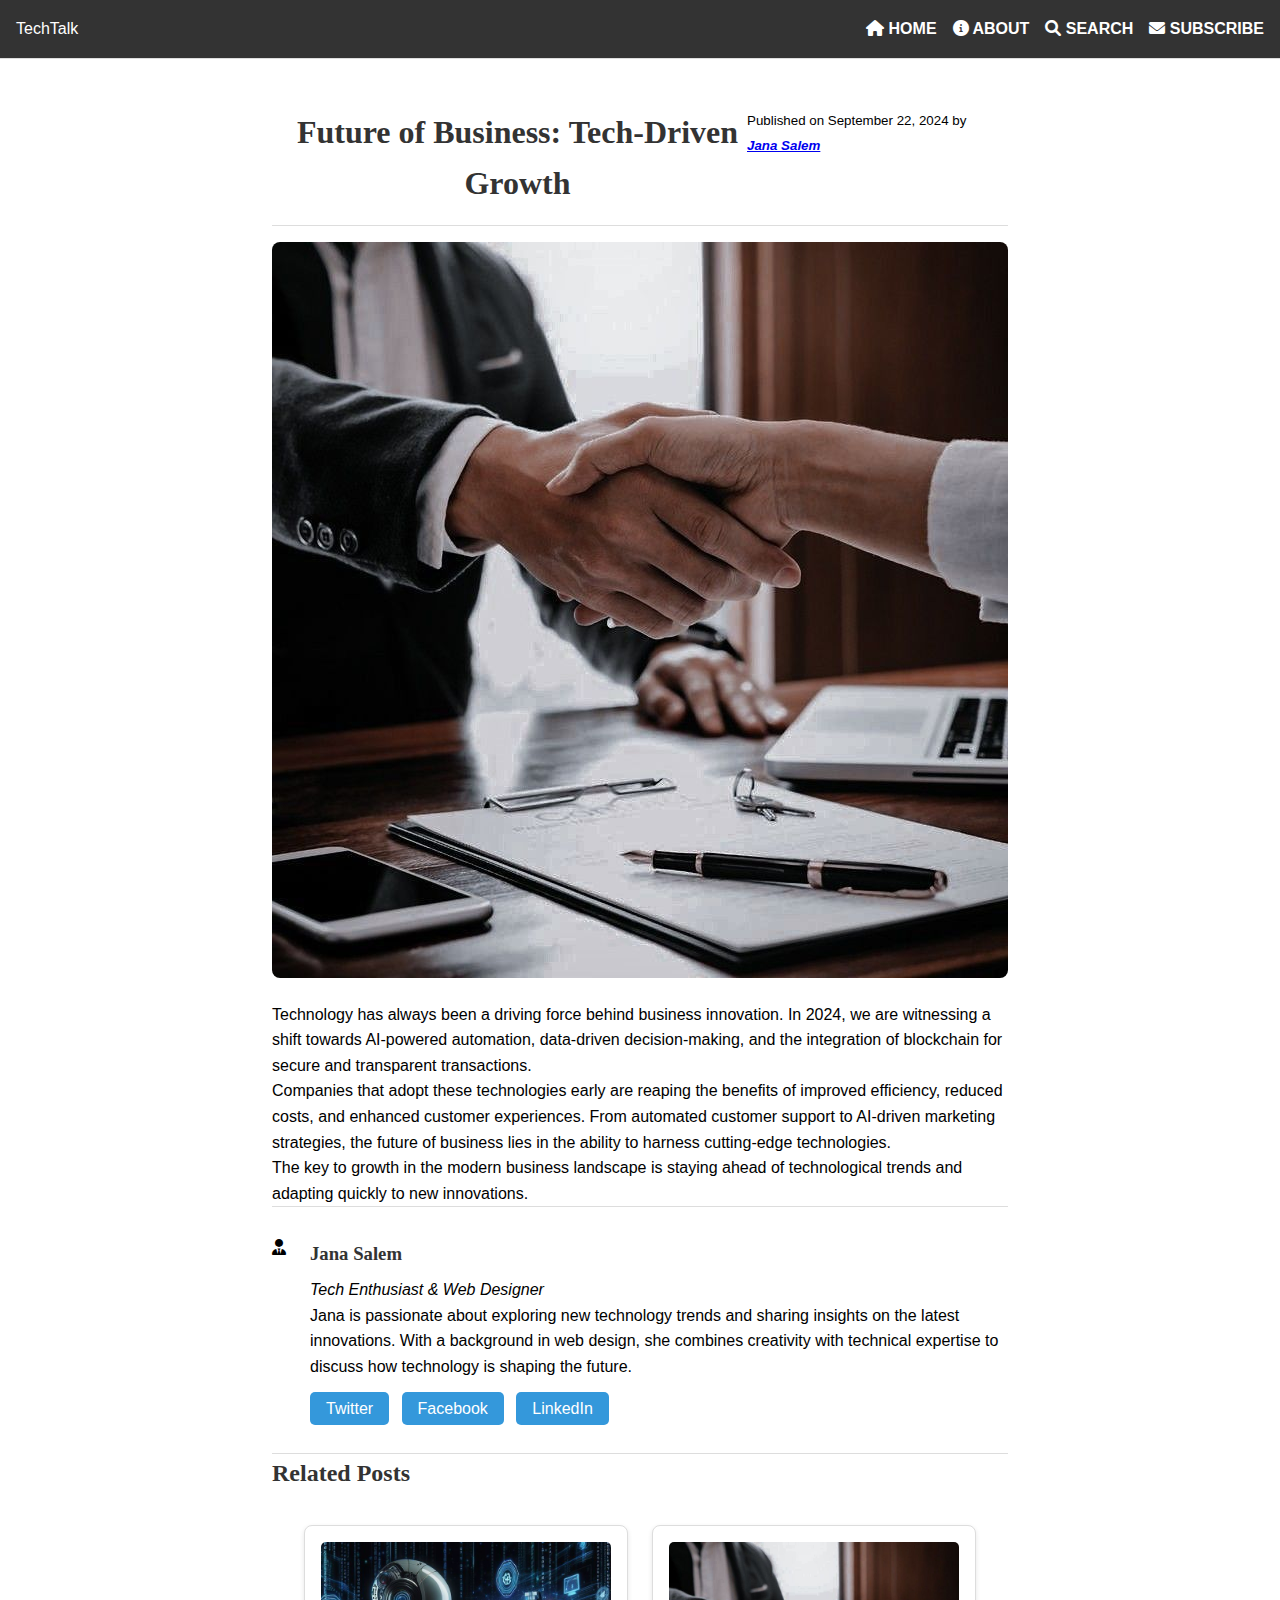
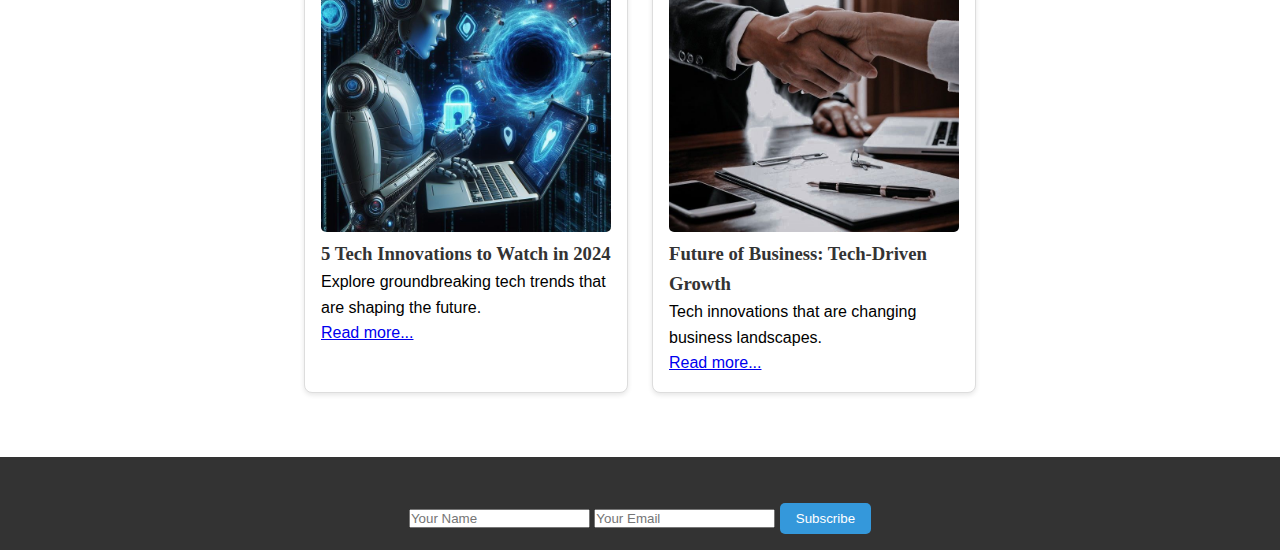
==== My_blog_project/post-business.html @ 97d01d9f "Create personal blog website with responsive design" ====
<!DOCTYPE html>
<html lang="en">
<head>
    <meta charset="UTF-8">
    <meta name="viewport" content="width=device-width, initial-scale=1.0">
    <title>Future of Business: Tech-Driven Growth</title>
    <link rel="stylesheet" href="assets/css/style.css">
    <link rel="stylesheet" href="assets/css/typography.css">
    <link rel="stylesheet" href="assets/css/layout.css">
    <link rel="stylesheet" href="assets/css/components.css">
     <!-- Font Awesome for Icons -->
     <link rel="stylesheet" href="https://cdnjs.cloudflare.com/ajax/libs/font-awesome/6.0.0-beta3/css/all.min.css">
</head>
<body>
    <!-- Navbar -->
    <header class="navbar">
        <div class="logo">TechTalk</div>
        <nav>
            <ul>
                <li><a href="#"><i class="fas fa-home"></i> Home</a></li>
                <li><a href="#"><i class="fas fa-info-circle"></i> About</a></li>
                <li><a href="#"><i class="fas fa-search"></i> Search</a></li>
                <li><a href="#"><i class="fas fa-envelope"></i> Subscribe</a></li>
            </ul>
        </nav>
    </header>

    <!-- Blog Post -->
    <article class="blog-post">
        <header>
            <h1>Future of Business: Tech-Driven Growth</h1>
            <p><small>Published on September 22, 2024 by <a href="#">Jana Salem</a></small></p>
        </header>

        <section class="post-content">
            <img src="assets/images/Elevate your lifestyle.jpeg" alt="Future of Business">
            <p>Technology has always been a driving force behind business innovation. In 2024, we are witnessing a shift towards AI-powered automation, data-driven decision-making, and the integration of blockchain for secure and transparent transactions.</p>

            <p>Companies that adopt these technologies early are reaping the benefits of improved efficiency, reduced costs, and enhanced customer experiences. From automated customer support to AI-driven marketing strategies, the future of business lies in the ability to harness cutting-edge technologies.</p>

            <p>The key to growth in the modern business landscape is staying ahead of technological trends and adapting quickly to new innovations.</p>
        </section>

        <!-- Author Info Section -->
        <section class="author-info">
            <i class="fa-solid fa-user-tie"></i> 
            <div class="author-details">
                <h3>Jana Salem</h3>
                <p><em>Tech Enthusiast & Web Designer</em></p>
                <p>Jana is passionate about exploring new technology trends and sharing insights on the latest innovations. With a background in web design, she combines creativity with technical expertise to discuss how technology is shaping the future.</p>
                <div class="social-links">
                    <a href="https://twitter.com" class="btn-social">Twitter</a>
                    <a href="https://facebook.com" class="btn-social">Facebook</a>
                    <a href="https://linkedin.com" class="btn-social">LinkedIn</a>
                </div>
            </div>
        </section>
        <!-- Related Articles Section -->
    <section class="related-articles">
        <h2>Related Posts</h2>
        <div class="blog-grid">
                <article class="blog-card">
                    <img src="assets/images/inteligencia artificial.jpeg" alt="Tech Innovations">
                    <h3>5 Tech Innovations to Watch in 2024</h3>
                    <p>Explore groundbreaking tech trends that are shaping the future.</p>
                    <a href="post-tech.html">Read more...</a>
                </article>
            <article class="blog-card">
                <img src="assets/images/Elevate your lifestyle.jpeg" alt="Smart Cities">
                <h3>Future of Business: Tech-Driven Growth</h3>
                <p>Tech innovations that are changing business landscapes.</p>
                <a href="post-business.html">Read more...</a>
            </article>
        </div>
    </section>
    </article>

    <!-- Footer -->
    <footer class="footer">
        <h3>Subscribe to Our Blog</h3>
        <form action="#">
            <input type="text" name="name" placeholder="Your Name">
            <input type="email" name="email" placeholder="Your Email">
            <button type="submit">Subscribe</button>
        </form>
    </footer>
</body>
</html>
---- My_blog_project/assets/css/style.css ----
/* General styling */
* {
    margin: 0;
    padding: 0;
    box-sizing: border-box;
}

body {
    font-family: Arial, sans-serif;
    line-height: 1.6;
}

header {
    display: flex;
    justify-content: space-between;
    padding: 1rem;
    border-bottom: 1px solid #ddd;
}

nav a {
    color: #000;
    text-decoration: none;
    font-weight: bold;
}

h1 {
    text-align: center;
}

main {
    max-width: 1200px;
    margin: 2rem auto;
    padding: 1rem;
}

.blog-cards {
    display: flex;
    flex-wrap: wrap;
    justify-content: space-between;
    gap: 1rem;
}

.blog-card {
    flex: 1 1 calc(50% - 1rem);
    border: 1px solid #ddd;
    padding: 1rem;
    background-color: #fff;
}

.blog-card h2 {
    margin-bottom: 0.5rem;
}

.blog-category {
    color: #007bff;
    font-weight: bold;
}

footer {
    padding: 2rem 0;
    text-align: center;
    background-color: #f8f9fa;
}

footer a {
    color: #007bff;
}

/* Responsive design */
@media (max-width: 768px) {
    .blog-card {
        flex: 1 1 100%;
    }
}
---- My_blog_project/assets/css/typography.css ----
/* Typography styles */
h1, h2, h3 {
    font-family: 'Georgia', serif;
    color: #333;
}

p {
    font-size: 16px;
    line-height: 1.6;
}

p a {
    font-weight: bold;
    font-style: italic;
    text-decoration: underline;
}
---- My_blog_project/assets/css/layout.css ----
/* Layout using Flexbox and CSS Grid */
.navbar {
    display: flex;
    justify-content: space-between;
    align-items: center;
    background-color: #333;
    color: white;
    padding: 1rem;
}

.navbar ul {
    list-style: none;
    display: flex;
    gap: 1rem;
}

.navbar a {
    color: white;
    text-transform: uppercase;
}

.blog-grid {
    display: grid;
    grid-template-columns: repeat(auto-fit, minmax(300px, 1fr));
    gap: 1.5rem;
    padding: 2rem;
}

.footer {
    background-color: #333;
    color: white;
    text-align: center;
    padding: 1rem;
}
.blog-post {
    padding: 2rem;
    max-width: 800px;
    margin: 0 auto;
}

.post-content img {
    width: 100%;
    height: auto;
    border-radius: 8px;
    margin: 1rem 0;
}

.author-info {
    display: flex;
    gap: 1.5rem;
    padding: 2rem 0;
    border-top: 1px solid #ddd;
    border-bottom: 1px solid #ddd;
}

.author-info .avatar {
    width: 100px;
    height: 100px;
    border-radius: 50%;
}

.author-details h3 {
    margin-bottom: 0.5rem;
}

.social-links {
    margin-top: 1rem;
}

.social-links .btn-social {
    background-color: #3498db;
    color: white;
    padding: 0.5rem 1rem;
    margin-right: 0.5rem;
    border-radius: 5px;
    text-decoration: none;
}

.social-links .btn-social:hover {
    background-color: #2980b9;
}
---- My_blog_project/assets/css/components.css ----
/* Components like buttons, blog cards, etc. */
.blog-card {
    background-color: white;
    padding: 1rem;
    border-radius: 8px;
    box-shadow: 0 2px 5px rgba(0,0,0,0.1);
}

.blog-card img {
    width: 100%;
    height: auto;
    border-radius: 5px;
}

button {
    background-color: #3498db;
    color: white;
    padding: 0.5rem 1rem;
    border: none;
    border-radius: 5px;
    cursor: pointer;
}

button:hover {
    background-color: #2980b9;
}
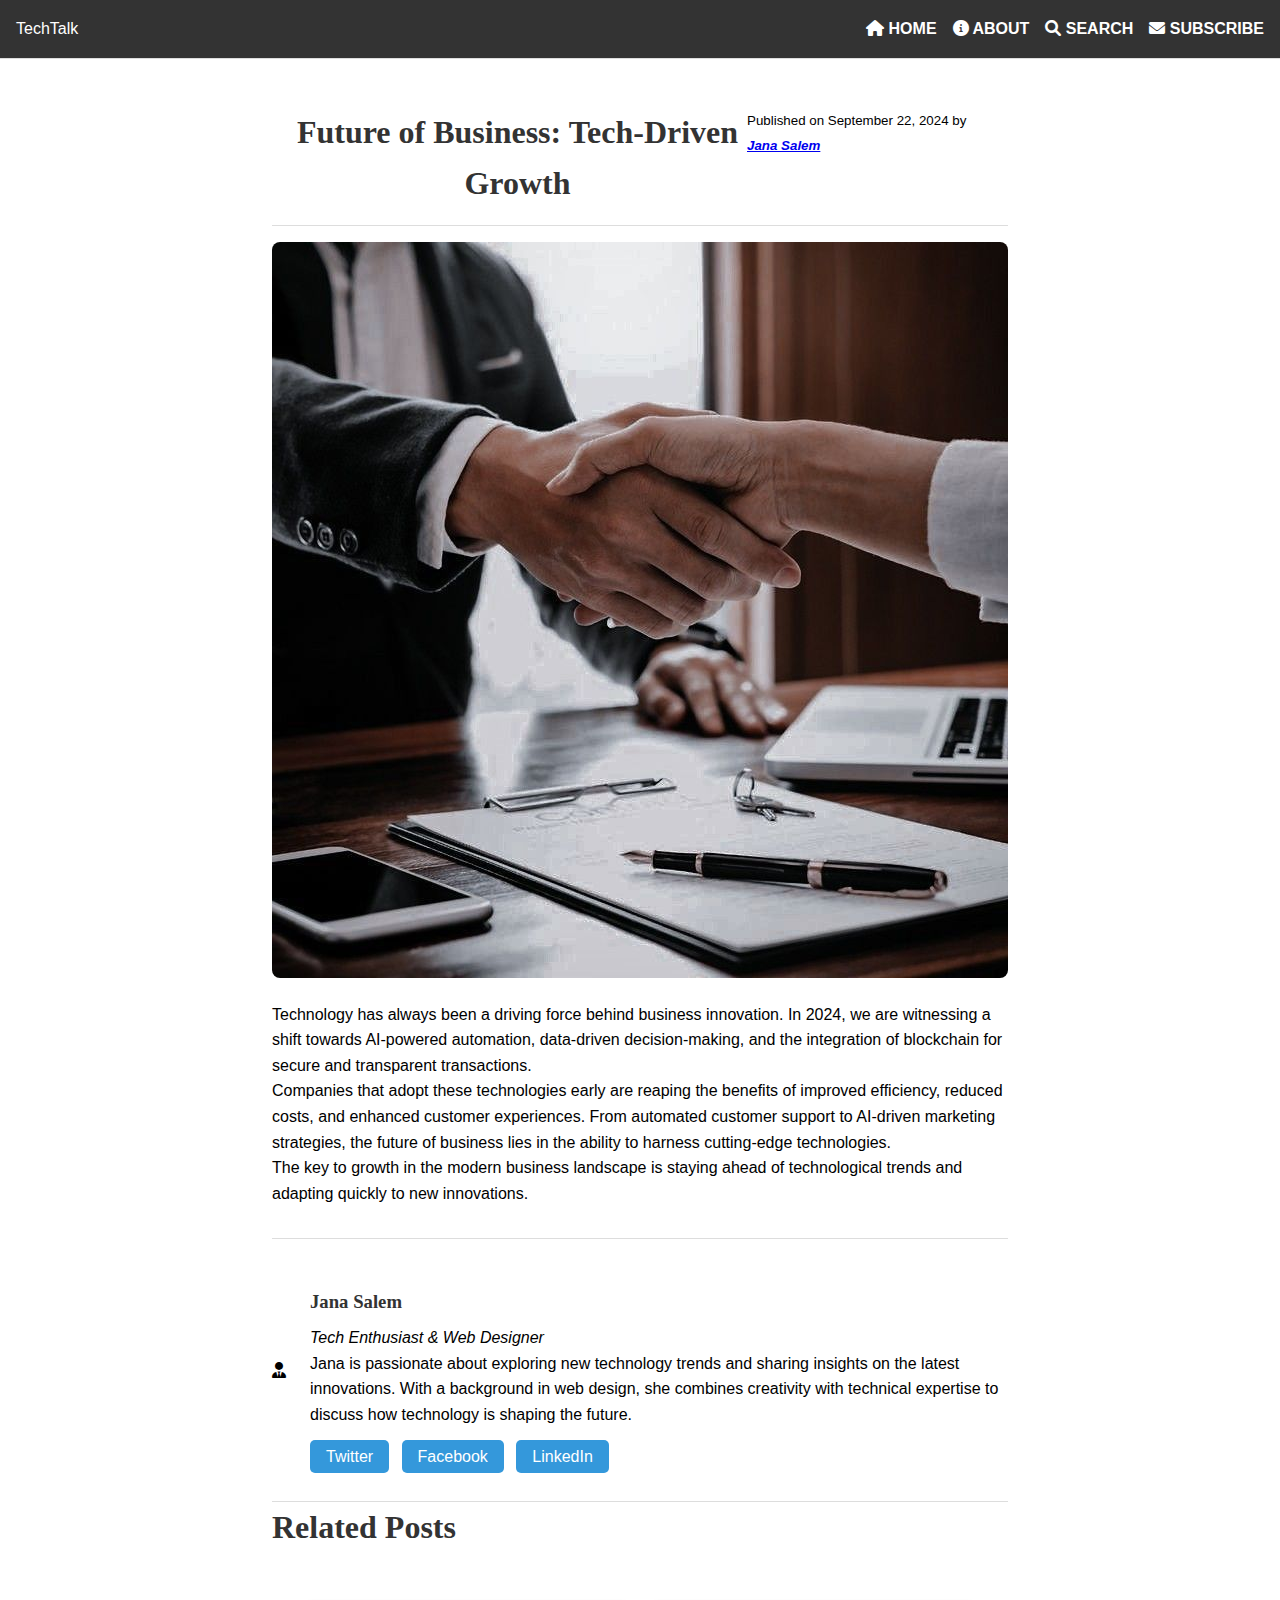
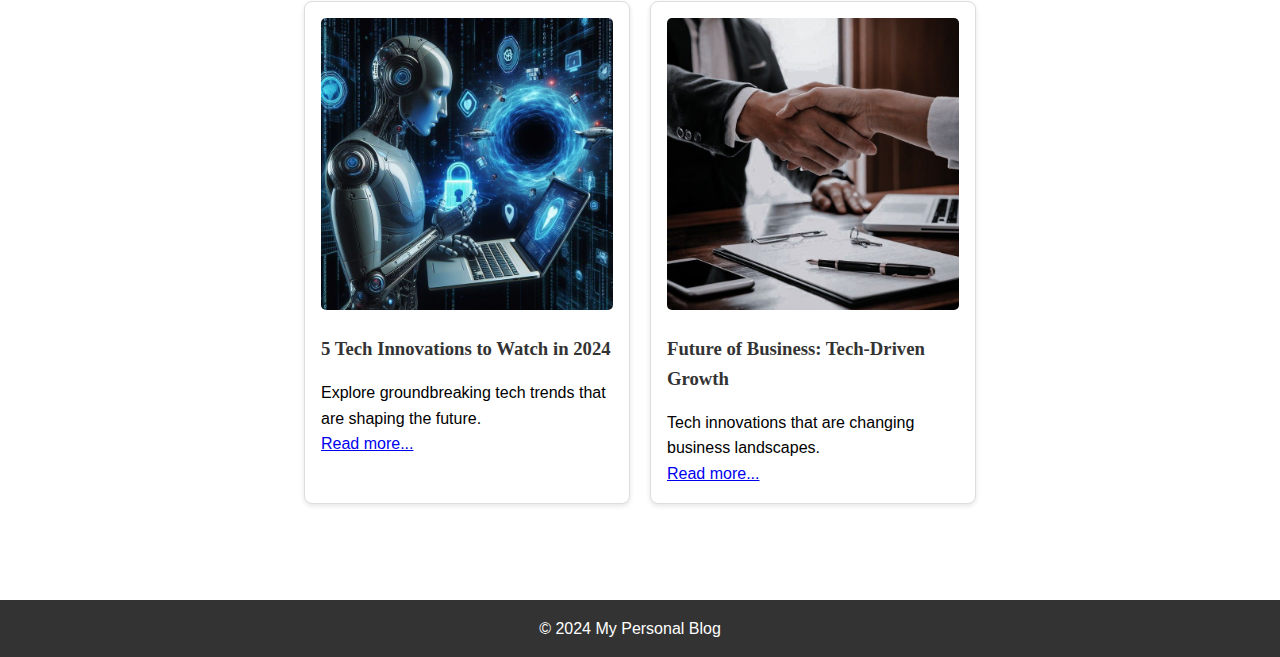
==== commit 649f2464: "some updates" ====
--- a/My_blog_project/post-business.html
+++ b/My_blog_project/post-business.html
@@ -4,12 +4,10 @@
     <meta charset="UTF-8">
     <meta name="viewport" content="width=device-width, initial-scale=1.0">
     <title>Future of Business: Tech-Driven Growth</title>
-    <link rel="stylesheet" href="assets/css/style.css">
-    <link rel="stylesheet" href="assets/css/typography.css">
-    <link rel="stylesheet" href="assets/css/layout.css">
-    <link rel="stylesheet" href="assets/css/components.css">
-     <!-- Font Awesome for Icons -->
-     <link rel="stylesheet" href="https://cdnjs.cloudflare.com/ajax/libs/font-awesome/6.0.0-beta3/css/all.min.css">
+   
+    <link rel="stylesheet" href="assets/css/main.css">
+    <!-- Font Awesome for Icons -->
+    <link rel="stylesheet" href="https://cdnjs.cloudflare.com/ajax/libs/font-awesome/6.0.0-beta3/css/all.min.css">
 </head>
 <body>
     <!-- Navbar -->
@@ -17,10 +15,10 @@
         <div class="logo">TechTalk</div>
         <nav>
             <ul>
-                <li><a href="#"><i class="fas fa-home"></i> Home</a></li>
-                <li><a href="#"><i class="fas fa-info-circle"></i> About</a></li>
-                <li><a href="#"><i class="fas fa-search"></i> Search</a></li>
-                <li><a href="#"><i class="fas fa-envelope"></i> Subscribe</a></li>
+                <li><a href="index.html"><i class="fas fa-home"></i> Home</a></li>
+                <li><a href="about.html"><i class="fas fa-info-circle"></i> About</a></li>
+                <li><a href="search.html"><i class="fas fa-search"></i> Search</a></li>
+                <li><a href="subscribe.html"><i class="fas fa-envelope"></i> Subscribe</a></li>
             </ul>
         </nav>
     </header>
@@ -77,12 +75,7 @@
 
     <!-- Footer -->
     <footer class="footer">
-        <h3>Subscribe to Our Blog</h3>
-        <form action="#">
-            <input type="text" name="name" placeholder="Your Name">
-            <input type="email" name="email" placeholder="Your Email">
-            <button type="submit">Subscribe</button>
-        </form>
+        <p>© 2024 My Personal Blog</p>
     </footer>
 </body>
 </html>
--- a/My_blog_project/assets/css/main.css
+++ b/My_blog_project/assets/css/main.css
@@ -0,0 +1,12 @@
+@import 'core.css';
+@import 'home.css';
+@import 'post.css';
+@import 'responsive.css';
+@import 'layout.css';
+@import 'components.css';
+@import 'post-styles.css';
+@import 'responsive.css';
+@import 'style.css';
+@import 'typography.css';
+@import 'aboutme.css';
+@import 'susbcribe.css';